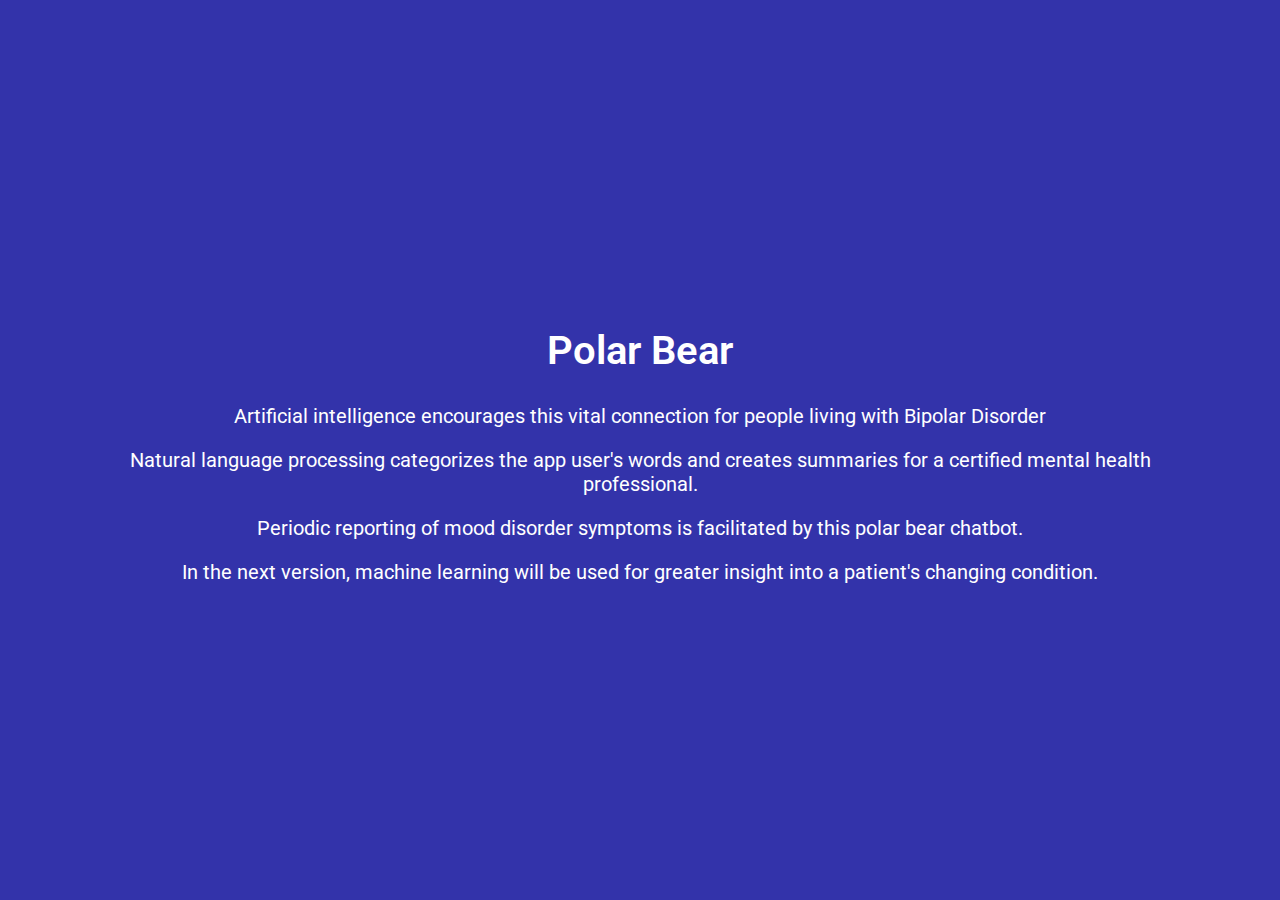
==== index.html @ 1fc1274b "page one" ====
<!DOCTYPE html>
<html>
<head>
	<meta charset="utf-8">
	<meta name="viewport" content="width=device-width, initial-scale=1.0">
	<meta http-equiv="Content-Security-Policy" content="default src 'self'">

	<title>Polar Bear</title>

	<link href="https://fonts.googleapis.com/css?family=Roboto" rel="stylesheet">
	<link rel="stylesheet" href="style.css">
</head>
<body>
	<main>
		<h1>Polar Bear</h1>
		<p>
			Artificial intelligence encourages
			this vital connection
			for people living with Bipolar Disorder
		</p>
		<p>
			Natural language processing
			categorizes the app user's words and creates summaries
			for a certified mental health professional.
		</p>
		<p>
			Periodic reporting of mood disorder symptoms
			is facilitated by this polar bear chatbot.
		</p>
		<p>
			In the next version, machine learning
			will be used for greater insight
			into a patient's changing condition.
		</p>
	</main>
</body>
</html>
---- style.css ----
* {
	box-sizing: border-box;
	margin: 0;
	padding: 0;
}
html {
	font-family: 'Roboto', sans-serif;
	font-weight: normal;
	font-size: 12px;
}
img {
  max-width: 100%;
  height: auto;
}

/* --- centered content --- */

main {
	background: #33a;
	color: #fff;
	padding: 0 5rem;

	display: flex;
	flex-direction: column;
	min-height: 100vh;

	justify-content: center;
	text-align: center;
}

h1 {
	font-size: 2em;
	font-weight: 600;
	margin: 1rem;
}
h2 {
	font-size: 1.5rem;
	font-weight: 100;
	margin: 0.75rem;
}
p {
	margin: 0.5rem;
}

/* --- for different screens --- */

@media (min-width: 500px) {
	html {
		font-size: 14px;
	}
}
@media (min-width: 750px) {
	html {
		font-size: 16px;
	}
}
@media (min-width: 1000px) {
	html {
		font-size: 18px;
	}
}
@media (min-width: 1200px) {
	html {
		font-size: 20px;
	}
}
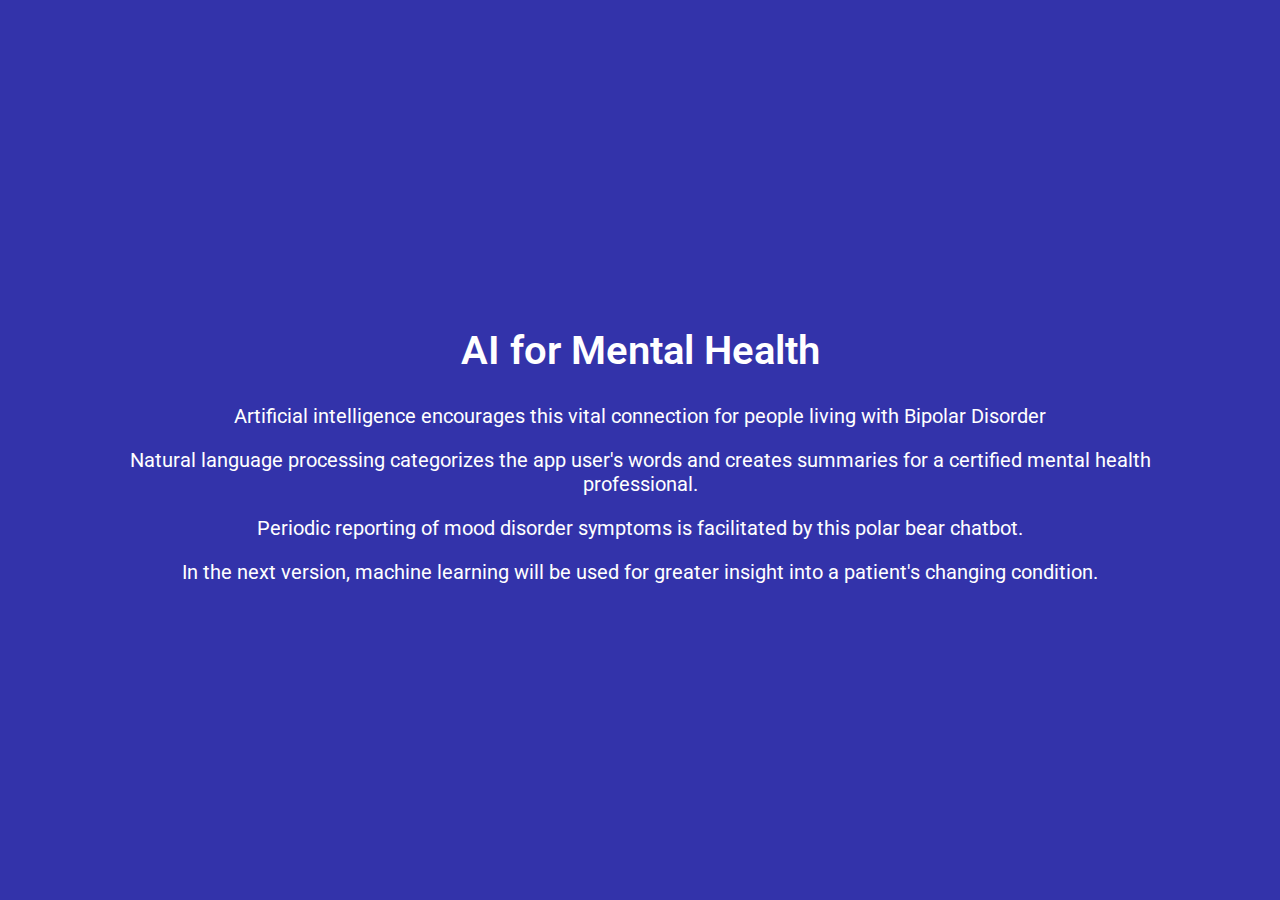
==== commit 054f92ab: "goTeam" ====
--- a/index.html
+++ b/index.html
@@ -12,7 +12,7 @@
 </head>
 <body>
 	<main>
-		<h1>Polar Bear</h1>
+		<h1>AI for Mental Health</h1>
 		<p>
 			Artificial intelligence encourages
 			this vital connection
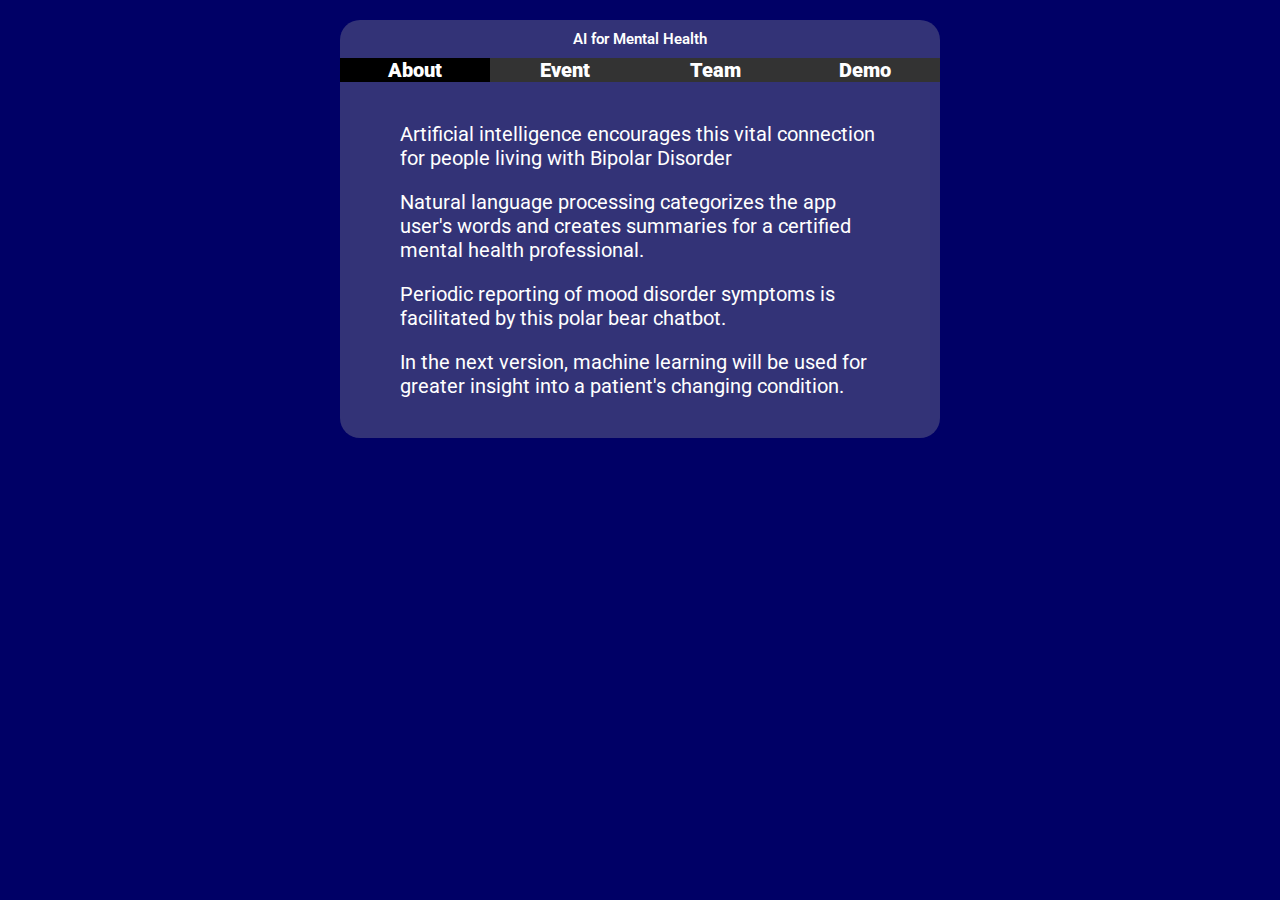
==== commit 67dcabdd: "navbar, team page" ====
--- a/index.html
+++ b/index.html
@@ -5,14 +5,25 @@
 	<meta name="viewport" content="width=device-width, initial-scale=1.0">
 	<meta http-equiv="Content-Security-Policy" content="default src 'self'">
 
-	<title>Polar Bear</title>
+	<title>AI for Mental Health</title>
 
 	<link href="https://fonts.googleapis.com/css?family=Roboto" rel="stylesheet">
 	<link rel="stylesheet" href="style.css">
 </head>
 <body>
+	<header>
+
+		<h1>AI for Mental Health</h1>
+		<div id="tabs">
+			<a href="index.html" class="current">About</a>
+			<a href="event.html">Event</a>
+			<a href="team.html">Team</a>
+			<a href="demo.html">Demo</a>
+		</div>
+
+	</header>
 	<main>
-		<h1>AI for Mental Health</h1>
+
 		<p>
 			Artificial intelligence encourages
 			this vital connection
@@ -32,6 +43,7 @@
 			will be used for greater insight
 			into a patient's changing condition.
 		</p>
+
 	</main>
 </body>
 </html>
--- a/style.css
+++ b/style.css
@@ -7,41 +7,72 @@
 	font-family: 'Roboto', sans-serif;
 	font-weight: normal;
 	font-size: 12px;
+
+	background: #006;
+	color: #fff;
 }
 img {
   max-width: 100%;
   height: auto;
 }
 
-/* --- centered content --- */
-
-main {
-	background: #33a;
-	color: #fff;
-	padding: 0 5rem;
-
-	display: flex;
-	flex-direction: column;
-	min-height: 100vh;
-
-	justify-content: center;
+h1 {
+	font-size: 0.75em;
+	font-weight: 600;
 	text-align: center;
+	padding: 0.5rem;
 }
 
-h1 {
-	font-size: 2em;
-	font-weight: 600;
+header, main {
+	max-width: 30em;
+	margin: 0 auto;
+	background: #337;
+	color: #fff;
+}
+header {
+	margin-top: 1rem;
+	border-radius: 1rem 1rem 0 0;
+	margin-bottom: 0;
+	padding-bottom: 0;
+}
+main {
+	margin-top: 0;
+	padding: 1rem 2rem;
+	border-radius: 0 0 1rem 1rem;
+}
+
+#tabs {
+	width: 100%;
+	display: flex;
+	background: #333;
+}
+#tabs a {
+	flex: 1;
+	text-align: center;
+	font-weight: 900;
+	text-decoration: none;
+}
+#tabs a, a:visited {
+	color: #fff;
+}
+#tabs a:hover {
+	color: #00f;
+}
+#tabs a.current {
+	background: #000;
+}
+#tabs a:hover.current {
+	color: #fff;
+}
+
+/* --- content --- */
+
+p {
 	margin: 1rem;
 }
-h2 {
-	font-size: 1.5rem;
-	font-weight: 100;
-	margin: 0.75rem;
+ul {
+	margin: 1rem 2rem;
 }
-p {
-	margin: 0.5rem;
-}
-
 /* --- for different screens --- */
 
 @media (min-width: 500px) {
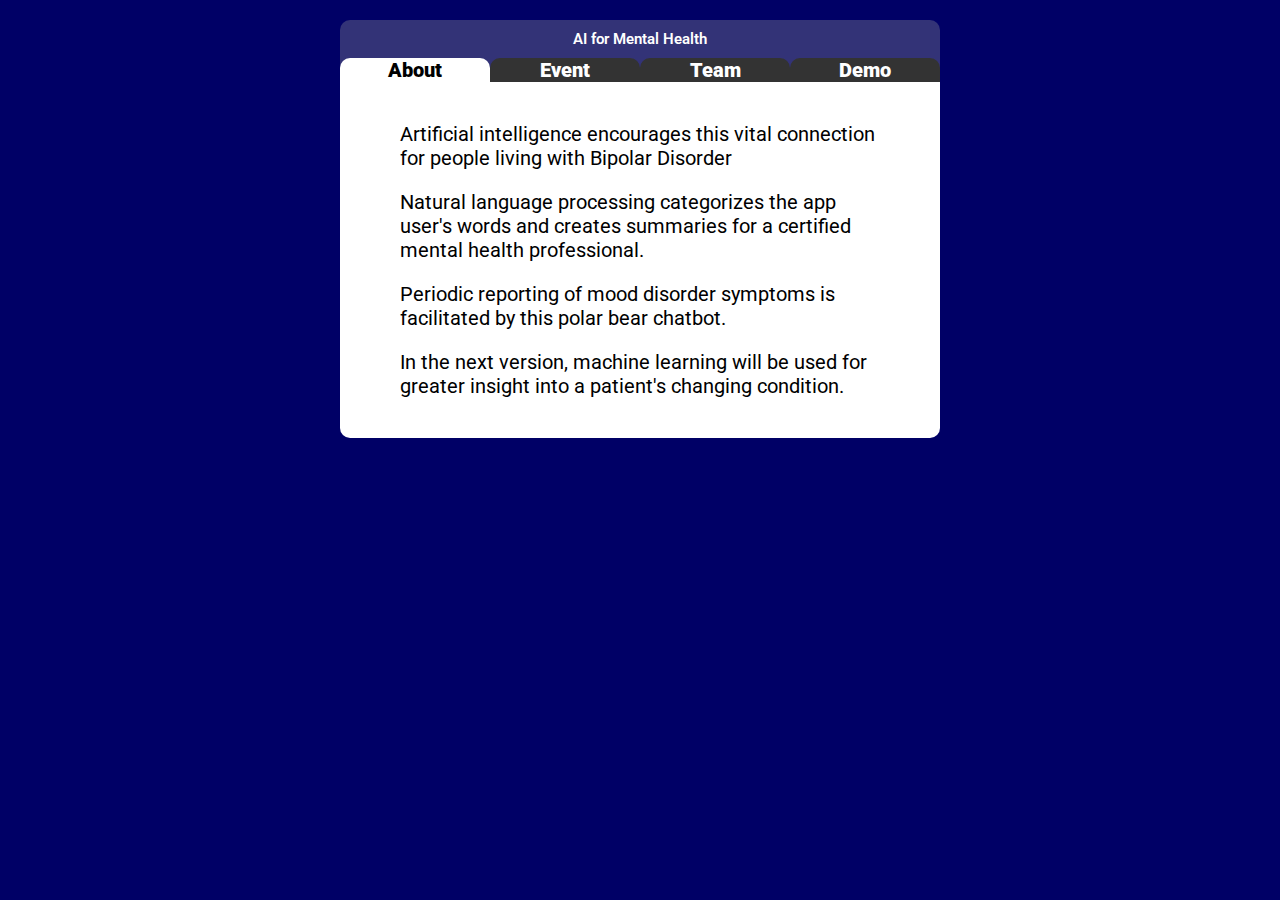
==== commit bafff212: "better" ====
--- a/index.html
+++ b/index.html
@@ -3,7 +3,6 @@
 <head>
 	<meta charset="utf-8">
 	<meta name="viewport" content="width=device-width, initial-scale=1.0">
-	<meta http-equiv="Content-Security-Policy" content="default src 'self'">
 
 	<title>AI for Mental Health</title>
 
--- a/style.css
+++ b/style.css
@@ -6,7 +6,7 @@
 html {
 	font-family: 'Roboto', sans-serif;
 	font-weight: normal;
-	font-size: 12px;
+	font-size: 20px;
 
 	background: #006;
 	color: #fff;
@@ -31,38 +31,42 @@
 }
 header {
 	margin-top: 1rem;
-	border-radius: 1rem 1rem 0 0;
+	border-radius: 0.5rem 0.5rem 0 0;
 	margin-bottom: 0;
 	padding-bottom: 0;
 }
 main {
 	margin-top: 0;
 	padding: 1rem 2rem;
-	border-radius: 0 0 1rem 1rem;
+	border-radius: 0 0 0.5rem 0.5rem;
+    background: #fff;
+    color: #000;
 }
 
 #tabs {
 	width: 100%;
 	display: flex;
-	background: #333;
 }
 #tabs a {
 	flex: 1;
 	text-align: center;
+	border-radius: 0.5rem 0.5rem 0 0;
 	font-weight: 900;
 	text-decoration: none;
+	background: #333;
 }
 #tabs a, a:visited {
 	color: #fff;
 }
 #tabs a:hover {
-	color: #00f;
+	background: #00f;
 }
 #tabs a.current {
-	background: #000;
+	background: #fff;
+    color: #000;
 }
 #tabs a:hover.current {
-	color: #fff;
+	color: #000;
 }
 
 /* --- content --- */
@@ -73,6 +77,7 @@
 ul {
 	margin: 1rem 2rem;
 }
+
 /* --- for different screens --- */
 
 @media (min-width: 500px) {
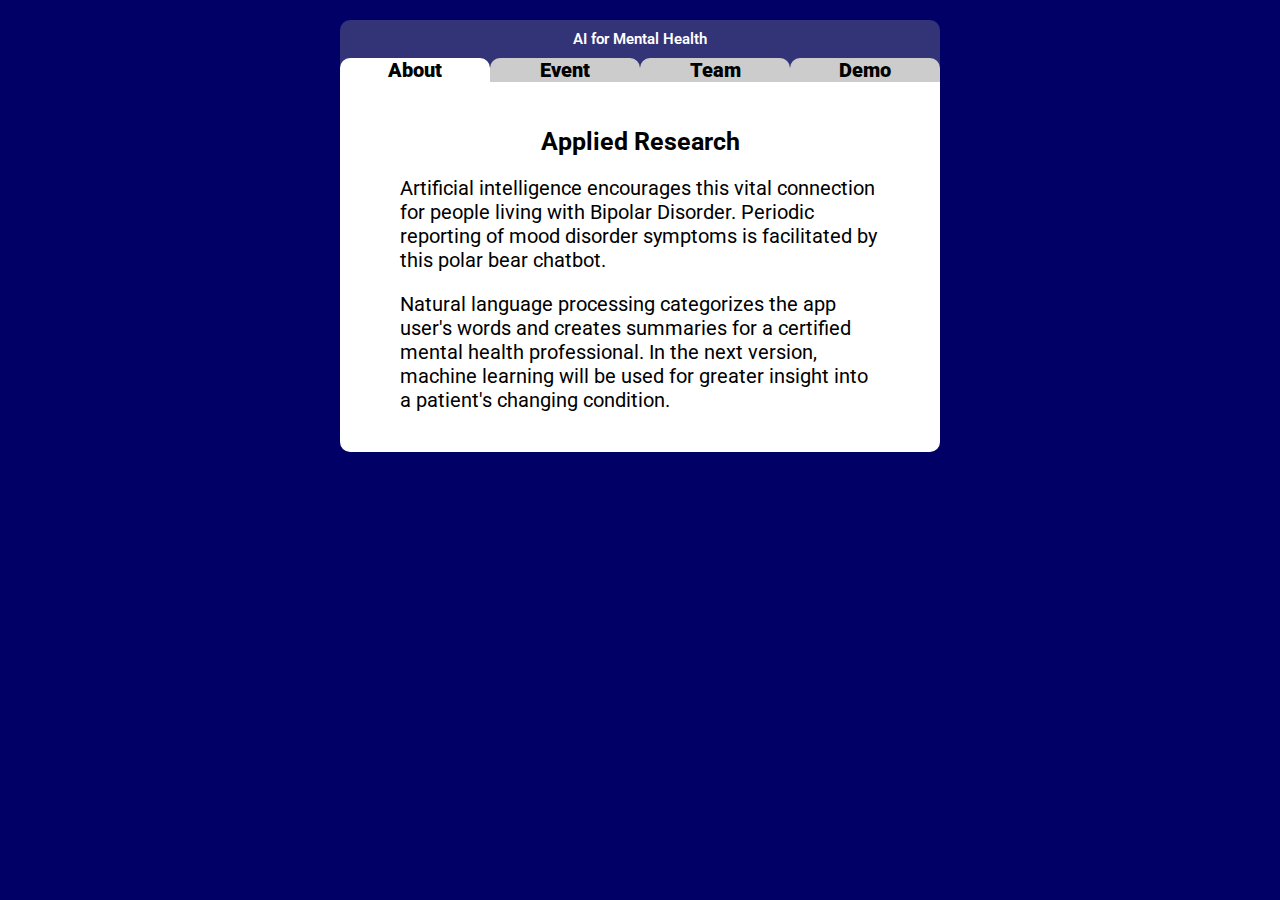
==== commit 4be335de: "better maybe" ====
--- a/index.html
+++ b/index.html
@@ -22,23 +22,21 @@
 
 	</header>
 	<main>
-
+        <h2>Applied Research</h2>
 		<p>
 			Artificial intelligence encourages
 			this vital connection
-			for people living with Bipolar Disorder
+			for people living with Bipolar Disorder.
+			
+            Periodic reporting of mood disorder symptoms
+			is facilitated by this polar bear chatbot.
 		</p>
 		<p>
 			Natural language processing
 			categorizes the app user's words and creates summaries
 			for a certified mental health professional.
-		</p>
-		<p>
-			Periodic reporting of mood disorder symptoms
-			is facilitated by this polar bear chatbot.
-		</p>
-		<p>
-			In the next version, machine learning
+
+            In the next version, machine learning
 			will be used for greater insight
 			into a patient's changing condition.
 		</p>
--- a/style.css
+++ b/style.css
@@ -21,6 +21,11 @@
 	font-weight: 600;
 	text-align: center;
 	padding: 0.5rem;
+}
+h2 {
+    text-align: center;
+    font-size: 1.25rem;
+    margin-top: 1.25rem;
 }
 
 header, main {
@@ -53,13 +58,14 @@
 	border-radius: 0.5rem 0.5rem 0 0;
 	font-weight: 900;
 	text-decoration: none;
-	background: #333;
+	background: #ccc;
+    color: #000;
 }
-#tabs a, a:visited {
-	color: #fff;
+#tabs a:visited {
+	color: #000;
 }
 #tabs a:hover {
-	background: #00f;
+	background: #aaf;
 }
 #tabs a.current {
 	background: #fff;
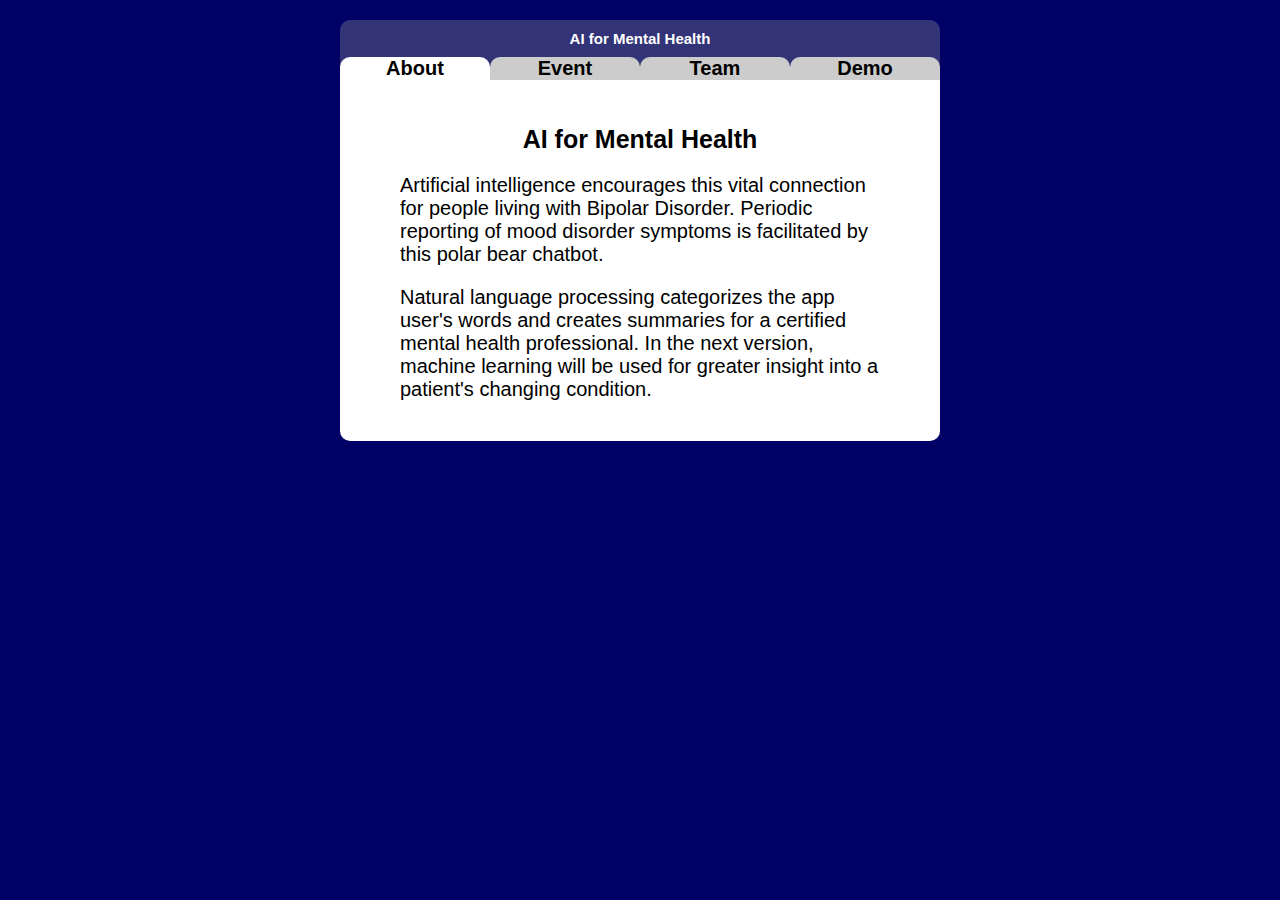
==== commit ba85947b: "ok" ====
--- a/index.html
+++ b/index.html
@@ -6,7 +6,7 @@
 
 	<title>AI for Mental Health</title>
 
-	<link href="https://fonts.googleapis.com/css?family=Roboto" rel="stylesheet">
+	<!-- <link href="https://fonts.googleapis.com/css?family=Roboto" rel="stylesheet"> -->
 	<link rel="stylesheet" href="style.css">
 </head>
 <body>
@@ -22,12 +22,12 @@
 
 	</header>
 	<main>
-        <h2>Applied Research</h2>
+        <h2>AI for Mental Health</h2>
 		<p>
 			Artificial intelligence encourages
 			this vital connection
 			for people living with Bipolar Disorder.
-			
+
             Periodic reporting of mood disorder symptoms
 			is facilitated by this polar bear chatbot.
 		</p>
